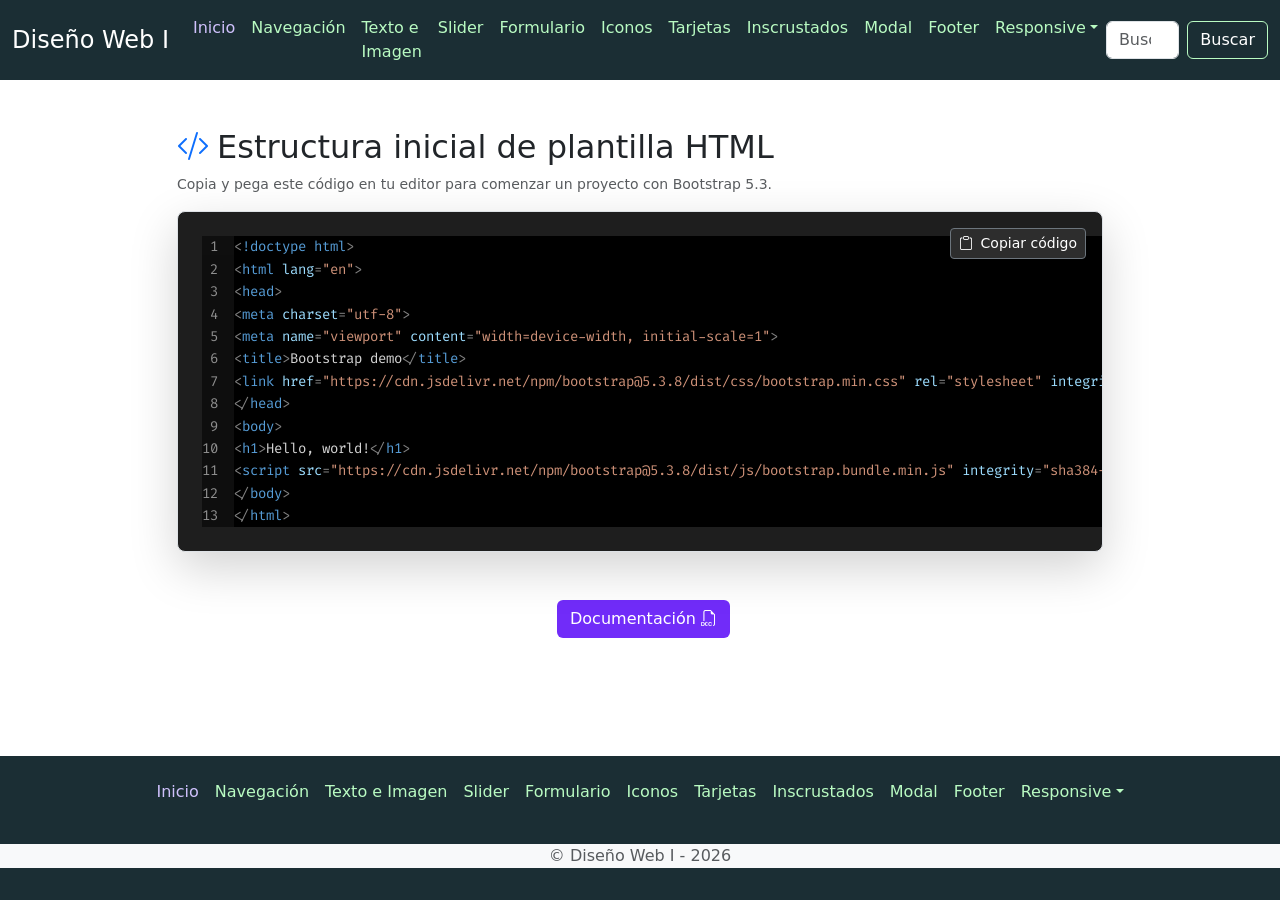
==== index.html @ 55cabd97 "Creación de repositorio para proyecto de componentes de Bootstrap" ====
<!doctype html>
<html lang="es">
    <head>
        <meta charset="utf-8">
        <meta name="viewport" content="width=device-width, initial-scale=1">
        <title>DW1 - Index</title>
        <!-- Icono Pestaña -->
        <link rel="icon" type="image/png" href="img/bootstrap-icon.png">
        <!-- Estilos Bootstrap -->
        <link href="https://cdn.jsdelivr.net/npm/bootstrap@5.3.8/dist/css/bootstrap.min.css" rel="stylesheet" integrity="sha384-sRIl4kxILFvY47J16cr9ZwB07vP4J8+LH7qKQnuqkuIAvNWLzeN8tE5YBujZqJLB" crossorigin="anonymous">
        <!-- Estilos Propios -->
        <link href="css/styles.css" rel="stylesheet">
        <!-- Fuentes Google -->
        <link rel="preconnect" href="https://fonts.googleapis.com">
        <link rel="preconnect" href="https://fonts.gstatic.com" crossorigin>
        <link href="https://fonts.googleapis.com/css2?family=Raleway:ital,wght@0,100..900;1,100..900&display=swap" rel="stylesheet">
        <link href="https://fonts.googleapis.com/css2?family=Roboto:ital,wght@0,100..900;1,100..900&display=swap" rel="stylesheet">
        <link href="https://fonts.googleapis.com/css2?family=Bitcount+Grid+Single+Ink:wght@100..900&display=swap" rel="stylesheet">
        <link href="https://fonts.googleapis.com/css2?family=Fira+Code:wght@400;500&display=swap" rel="stylesheet">
        <!-- Iconos Bootstrap -->
        <link rel="stylesheet" href="https://cdn.jsdelivr.net/npm/bootstrap-icons@1.13.1/font/bootstrap-icons.min.css">

        <style>
        /* Estilos base para el bloque VS Code Dark+ */
        .code-font {
            font-family: 'Fira Code', Consolas, Monaco, 'Andale Mono', 'Ubuntu Mono', monospace;
            font-size: 0.875rem;
            line-height: 1.6;
        }

        .vscode-bg { background-color: #1e1e1e; }
        .vscode-border { border-color: #333333; }
        .vscode-line-num { color: #858585; }
        
        /* Colores de Sintaxis HTML (VS Code Dark+) */
        .token-doctype { color: #569cd6; }
        .token-tag { color: #569cd6; }
        .token-punct { color: #808080; }
        .token-attr { color: #9cdcfe; }
        .token-string { color: #ce9178; }
        .token-plain { color: #d4d4d4; }

        /* Barra de scroll personalizada */
        .custom-scroll::-webkit-scrollbar {
            height: 8px;
            width: 8px;
        }
        .custom-scroll::-webkit-scrollbar-track {
            background: #1e1e1e;
        }
        .custom-scroll::-webkit-scrollbar-thumb {
            background: #333333;
            border-radius: 4px;
        }
        .custom-scroll::-webkit-scrollbar-thumb:hover {
            background: #444444;
        }
    </style>
    </head>
    <body>
        <!-- Barra sitio  -->
    <nav class="navbar navbar-expand-lg fondo-grafito">
        <div class="container-fluid">
            <a class="navbar-brand fuente-blanco" href="index.html">Diseño Web I</a>
            <button class="navbar-toggler" type="button" data-bs-toggle="collapse" data-bs-target="#BarraNav" aria-controls="BarraNav" aria-expanded="false" aria-label="Toggle navigation">
                <span class="navbar-toggler-icon"></span>
            </button>
            <div class="collapse navbar-collapse" id="BarraNav">                
                <ul class="navbar-nav me-auto mb-2 mb-lg-0">
                    <li class="nav-item">
                        <a class="nav-link link fuente-violeta-active" aria-current="page" href="index.html">Inicio</a>
                    </li>
                    <li class="nav-item">
                        <a class="nav-link link fuente-verde-claro" aria-current="page" href="navegacion.html">Navegación</a>
                    </li>
                    <li class="nav-item">
                        <a class="nav-link link fuente-verde-claro" href="textoeimagen.html">Texto e Imagen</a>
                    </li>
                    <li class="nav-item">
                        <a class="nav-link link fuente-verde-claro" href="slider.html" aria-disabled="true">Slider</a>
                    </li>
                    <li class="nav-item">
                        <a class="nav-link link fuente-verde-claro" href="formulario.html" aria-disabled="true">Formulario</a>
                    </li>
                    <li class="nav-item">
                        <a class="nav-link link fuente-verde-claro" href="icono.html" aria-disabled="true">Iconos</a>
                    </li>
                    <li class="nav-item">
                        <a class="nav-link link fuente-verde-claro" href="cards.html" aria-disabled="true">Tarjetas</a>
                    </li>
                    <li class="nav-item">
                        <a class="nav-link link fuente-verde-claro" href="incrustado.html" aria-disabled="true">Inscrustados</a>
                    </li>
                    <li class="nav-item">
                        <a class="nav-link link fuente-verde-claro" href="modal.html" aria-disabled="true">Modal</a>
                    </li>                        
                    <li class="nav-item">
                        <a class="nav-link link fuente-verde-claro" href="footer.html" aria-disabled="true">Footer</a>
                    </li>
                    <li class="nav-item dropdown">
                        <a class="nav-link dropdown-toggle fuente-verde-claro" href="#" role="button" data-bs-toggle="dropdown" aria-expanded="false">Responsive</a>
                        <ul class="dropdown-menu">
                            <li><a class="dropdown-item" href="grid.html">Grid</a></li>                     
                        </ul>
                    </li>
                </ul>                                
                <form class="d-flex" role="search">
                    <input class="form-control me-2" type="search" placeholder="Buscar" aria-label="Buscar"/>
                    <button class="btn btn-outline-verde" type="submit">Buscar</button>
                </form>
            </div>
        </div>
    </nav>
    <!-- Contenido Estructura Inicial -->
    <main class="container my-5 mt-5">
        <div class="row justify-content-center">
            <div class="col-lg-10">
                <div class="mb-3">
                    <h2 class="font-weight-bold d-flex align-items-center gap-2">
                        <i class="bi bi-code-slash text-primary"></i> Estructura inicial de plantilla HTML
                    </h2>
                    <p class="text-muted small">Copia y pega este código en tu editor para comenzar un proyecto con Bootstrap 5.3.</p>
                </div>

                <!-- Bloque Simulador VS Code -->
                <div class="position-relative vscode-bg border vscode-border rounded-3 shadow-lg overflow-hidden">
                    <!-- Botón copiar -->
                    <button id="copy-btn" 
                            aria-label="Copiar código"
                            class="btn btn-sm btn-dark position-absolute top-0 end-0 m-3 z-3 border-secondary d-flex align-items-center gap-2"
                            style="background-color: #2d2d2d;">
                        <i class="bi bi-clipboard" id="copy-icon"></i>
                        <span id="copy-text">Copiar código</span>
                    </button>

                    <!-- Área de código con scroll -->
                    <div class="overflow-x-auto custom-scroll p-4">
                        <table class="table table-borderless code-font mb-0 w-100">
                            <tbody id="code-content">
                                <tr>
                                    <td class="vscode-line-num text-end pe-3 user-select-none align-top border-0 p-0 opacity-50" style="width: 2.5rem;">1</td>
                                    <td class="text-nowrap align-top border-0 p-0"><span class="token-punct">&lt;</span><span class="token-doctype">!doctype html</span><span class="token-punct">&gt;</span></td>
                                </tr>
                                <tr>
                                    <td class="vscode-line-num text-end pe-3 user-select-none align-top border-0 p-0 opacity-50">2</td>
                                    <td class="text-nowrap align-top border-0 p-0"><span class="token-punct">&lt;</span><span class="token-tag">html</span> <span class="token-attr">lang</span><span class="token-punct">=</span><span class="token-string">"en"</span><span class="token-punct">&gt;</span></td>
                                </tr>
                                <tr>
                                    <td class="vscode-line-num text-end pe-3 user-select-none align-top border-0 p-0 opacity-50">3</td>
                                    <td class="text-nowrap align-top border-0 p-0">  <span class="token-punct">&lt;</span><span class="token-tag">head</span><span class="token-punct">&gt;</span></td>
                                </tr>
                                <tr>
                                    <td class="vscode-line-num text-end pe-3 user-select-none align-top border-0 p-0 opacity-50">4</td>
                                    <td class="text-nowrap align-top border-0 p-0">    <span class="token-punct">&lt;</span><span class="token-tag">meta</span> <span class="token-attr">charset</span><span class="token-punct">=</span><span class="token-string">"utf-8"</span><span class="token-punct">&gt;</span></td>
                                </tr>
                                <tr>
                                    <td class="vscode-line-num text-end pe-3 user-select-none align-top border-0 p-0 opacity-50">5</td>
                                    <td class="text-nowrap align-top border-0 p-0">    <span class="token-punct">&lt;</span><span class="token-tag">meta</span> <span class="token-attr">name</span><span class="token-punct">=</span><span class="token-string">"viewport"</span> <span class="token-attr">content</span><span class="token-punct">=</span><span class="token-string">"width=device-width, initial-scale=1"</span><span class="token-punct">&gt;</span></td>
                                </tr>
                                <tr>
                                    <td class="vscode-line-num text-end pe-3 user-select-none align-top border-0 p-0 opacity-50">6</td>
                                    <td class="text-nowrap align-top border-0 p-0">    <span class="token-punct">&lt;</span><span class="token-tag">title</span><span class="token-punct">&gt;</span><span class="token-plain">Bootstrap demo</span><span class="token-punct">&lt;/</span><span class="token-tag">title</span><span class="token-punct">&gt;</span></td>
                                </tr>
                                <tr>
                                    <td class="vscode-line-num text-end pe-3 user-select-none align-top border-0 p-0 opacity-50">7</td>
                                    <td class="text-nowrap align-top border-0 p-0">    <span class="token-punct">&lt;</span><span class="token-tag">link</span> <span class="token-attr">href</span><span class="token-punct">=</span><span class="token-string">"https://cdn.jsdelivr.net/npm/bootstrap@5.3.8/dist/css/bootstrap.min.css"</span> <span class="token-attr">rel</span><span class="token-punct">=</span><span class="token-string">"stylesheet"</span> <span class="token-attr">integrity</span><span class="token-punct">=</span><span class="token-string">"sha384-sRIl4kxILFvY47J16cr9ZwB07vP4J8+LH7qKQnuqkuIAvNWLzeN8tE5YBujZqJLB"</span> <span class="token-attr">crossorigin</span><span class="token-punct">=</span><span class="token-string">"anonymous"</span><span class="token-punct">&gt;</span></td>
                                </tr>
                                <tr>
                                    <td class="vscode-line-num text-end pe-3 user-select-none align-top border-0 p-0 opacity-50">8</td>
                                    <td class="text-nowrap align-top border-0 p-0">  <span class="token-punct">&lt;/</span><span class="token-tag">head</span><span class="token-punct">&gt;</span></td>
                                </tr>
                                <tr>
                                    <td class="vscode-line-num text-end pe-3 user-select-none align-top border-0 p-0 opacity-50">9</td>
                                    <td class="text-nowrap align-top border-0 p-0">  <span class="token-punct">&lt;</span><span class="token-tag">body</span><span class="token-punct">&gt;</span></td>
                                </tr>
                                <tr>
                                    <td class="vscode-line-num text-end pe-3 user-select-none align-top border-0 p-0 opacity-50">10</td>
                                    <td class="text-nowrap align-top border-0 p-0">    <span class="token-punct">&lt;</span><span class="token-tag">h1</span><span class="token-punct">&gt;</span><span class="token-plain">Hello, world!</span><span class="token-punct">&lt;/</span><span class="token-tag">h1</span><span class="token-punct">&gt;</span></td>
                                </tr>
                                <tr>
                                    <td class="vscode-line-num text-end pe-3 user-select-none align-top border-0 p-0 opacity-50">11</td>
                                    <td class="text-nowrap align-top border-0 p-0">    <span class="token-punct">&lt;</span><span class="token-tag">script</span> <span class="token-attr">src</span><span class="token-punct">=</span><span class="token-string">"https://cdn.jsdelivr.net/npm/bootstrap@5.3.8/dist/js/bootstrap.bundle.min.js"</span> <span class="token-attr">integrity</span><span class="token-punct">=</span><span class="token-string">"sha384-FKyoEForCGlyvwx9Hj09JcYn3nv7wiPVlz7YYwJrWVcXK/BmnVDxM+D2scQbITxI"</span> <span class="token-attr">crossorigin</span><span class="token-punct">=</span><span class="token-string">"anonymous"</span><span class="token-punct">&gt;&lt;/</span><span class="token-tag">script</span><span class="token-punct">&gt;</span></td>
                                </tr>
                                <tr>
                                    <td class="vscode-line-num text-end pe-3 user-select-none align-top border-0 p-0 opacity-50">12</td>
                                    <td class="text-nowrap align-top border-0 p-0">  <span class="token-punct">&lt;/</span><span class="token-tag">body</span><span class="token-punct">&gt;</span></td>
                                </tr>
                                <tr>
                                    <td class="vscode-line-num text-end pe-3 user-select-none align-top border-0 p-0 opacity-50">13</td>
                                    <td class="text-nowrap align-top border-0 p-0"><span class="token-punct">&lt;/</span><span class="token-tag">html</span><span class="token-punct">&gt;</span></td>
                                </tr>
                            </tbody>
                        </table>
                    </div>
                </div>
            </div>
        </div>
    </main>
    <!-- Contenido Estructura Inicial -->
    <div class="container mt-auto">
        <div class="row">
            <div class="col-md-3 offset-md-5">
                <a class="btn btn-outline-violeta" href="https://getbootstrap.com/docs/5.3/getting-started/introduction/" target="_blank" rel="noopener noreferrer">Documentación <i class="bi bi-filetype-doc"></i></a>
            </div>                        
        </div>
    </div>
    <!-- Footer -->
    <div class="container mt-auto">
        <footer class="py-3 mt-5 footer-fixed fondo-grafito">
            <ul class="nav justify-content-center pb-3 mb-3">
                <li class="nav-item">
                    <a href="index.html" class="nav-link px-2 text-body-secondary link fuente-violeta-active">Inicio</a>
                </li>
                <li class="nav-item">
                    <a href="navegacion.html" class="nav-link px-2 text-body-secondary link fuente-verde-claro">Navegación</a>
                </li>
                <li class="nav-item">
                    <a href="textoeimagen.html" class="nav-link px-2 text-body-secondary link fuente-verde-claro">Texto e Imagen</a>
                </li>
                <li class="nav-item">
                    <a href="slider.html" class="nav-link px-2 text-body-secondary link fuente-verde-claro">Slider</a>
                </li>
                <li class="nav-item">
                    <a href="formulario.html" class="nav-link px-2 text-body-secondary link fuente-verde-claro">Formulario</a>
                </li>
                <li class="nav-item">
                    <a href="icono.html" class="nav-link px-2 text-body-secondary link fuente-verde-claro">Iconos</a>
                </li>                    
                <li class="nav-item">
                    <a href="cards.html" class="nav-link px-2 text-body-secondary link fuente-verde-claro">Tarjetas</a>
                </li>
                <li class="nav-item">
                    <a href="incrustado.html" class="nav-link px-2 text-body-secondary link fuente-verde-claro">Inscrustados</a>
                </li>
                <li class="nav-item">
                    <a href="modal.html" class="nav-link px-2 text-body-secondary link fuente-verde-claro">Modal</a>
                </li>
                <li class="nav-item">
                    <a href="footer.html" class="nav-link px-2 text-body-secondary link fuente-verde-claro">Footer</a>
                </li>
                <li class="nav-item dropdown">
                    <a class="dropdown-toggle nav-link px-2 text-body-secondary link fuente-verde-claro" href="#" role="button" data-bs-toggle="dropdown" aria-expanded="false">Responsive</a>
                    <ul class="dropdown-menu">
                        <li><a class="dropdown-item" href="grid.html">Grid</a></li>                  
                    </ul>
                </li>
            </ul>
            <p class="text-center text-body-secondary text-bg-light">&copy; Diseño Web I - 2026</p>
        </footer>
    </div>        

    <!-- JS Bootstrap -->
    <script src="https://cdn.jsdelivr.net/npm/bootstrap@5.3.8/dist/js/bootstrap.bundle.min.js" integrity="sha384-FKyoEForCGlyvwx9Hj09JcYn3nv7wiPVlz7YYwJrWVcXK/BmnVDxM+D2scQbITxI" crossorigin="anonymous"></script>

    <!-- Script del Bloque Educativo -->
    <script>
        const copyBtn = document.getElementById('copy-btn');
        const copyIcon = document.getElementById('copy-icon');
        const copyTextBtn = document.getElementById('copy-text');

        copyBtn.addEventListener('click', () => {
            const codeRows = document.querySelectorAll('#code-content tr');
            const rawLines = Array.from(codeRows).map(row => {
                const codeCell = row.cells[1];
                return codeCell ? codeCell.innerText : '';
            });
            const fullText = rawLines.join('\n');

            if (navigator.clipboard && window.isSecureContext) {
                navigator.clipboard.writeText(fullText).then(showSuccess);
            } else {
                const area = document.createElement('textarea');
                area.value = fullText;
                area.style.position = 'fixed';
                area.style.opacity = '0';
                document.body.appendChild(area);
                area.select();
                try {
                    document.execCommand('copy');
                    showSuccess();
                } catch (err) {
                    console.error('Error al copiar', err);
                }
                document.body.removeChild(area);
            }
        });

        function showSuccess() {
            copyIcon.className = 'bi bi-check2 text-success';
            copyTextBtn.textContent = '¡Copiado!';
            copyBtn.classList.add('btn-outline-success');

            setTimeout(() => {
                copyIcon.className = 'bi bi-clipboard';
                copyTextBtn.textContent = 'Copiar código';
                copyBtn.classList.remove('btn-outline-success');
            }, 2000);
        }
    </script>
    </body>
</html>
---- css/styles.css ----
.btn-violeta{
    color: #fff;
    background-color: #712cf9;   
}

.btn-violeta:hover{
    color:#712cf9;
    background-color:  #fff;
    border: 1px solid #712cf9;
}

.btn-rosa{
    color: #fff;
    background-color: #e28080;   
}

.btn-rosa:hover{
    color:#e28080;
    background-color:  #fff;
    border: 1px solid #e28080;
}

.btn-outline-verde{
    background-color: #1b2e34ff;
    color: #ffffff;
    border: 1px solid #b9fbc2ff;
}

.btn-outline-verde:hover{
    background-color: #b9fbc2ff;
    color: #1b2e34ff;
}

.btn-outline-violeta{
    background-color: #712cf9;
    color: #ffffff;
}

.btn-outline-violeta:hover{
    background-color: #ffffff;
    color: #712cf9;
    border: 1px solid #712cf9;
}

.btn-violeta{
    background-color: #712cf9;
    color: #ffffff;
}

.btn-violeta:hover{
    background-color: #ffffff;
    color: #712cf9; 
}

.color-nav{
    background-color: #0a58ca;    
}

.color-font-nav{
    color: #ffc107 !important;
}

.color-font-nav:hover{
    color: #ffffff !important;
    font-weight: 500;
}

.fondo-grafito{
    background-color: #1b2e34ff;         
}

.fondo-gris{
    background-color: #e9e9e9;         
}

.fondo-rosa{
    background-color: #e0c1c1;
}

.fondo-rosa-claro{
    background-color: #eee2e2;     
}

.fondo-beige{
    background-color: #ffd79a;     
}

.fondo-verde{
    background-color: rgb(239, 255, 241);
}

.fondo-violeta{
    background-color: #cfc1fcff;
}

.fuente-blanco{
    color: rgb(255, 255, 255) !important; 
    font-weight: 500;
    font-size: 24px;   
}

.fuente-verde-claro{
    color: #b9fbc2ff !important;    
}

.fuente-verde-claro:hover{
    color: #cfc1fcff !important;
    font-weight: 500;
}

.fuente-violeta{
    color: #cfc1fcff;
}

.fuente-violeta-active{
    color: #cfc1fcff !important;
    font-weight: 500;
}

/* Fuentes Google */
.font-raleway{
  font-family: "Raleway", sans-serif;
  font-optical-sizing: auto;
  font-weight: 400;
  font-style: normal;
}

.font-roboto{
  font-family: "Roboto", sans-serif;
  font-optical-sizing: auto;
  font-weight: 400;
  font-style: normal;
  font-variation-settings: "wdth" 100;
}

.font-bitcount{
  font-family: "Bitcount Grid Single Ink", system-ui;
  font-optical-sizing: auto;
  font-weight: 400;
  font-style: normal;
  font-variation-settings: "slnt" 0, "CRSV" 0.5, "ELSH" 0, "ELXP" 0, "SZP1" 0, "SZP2" 0, "XPN1" 0, "XPN2" 0, "YPN1" 0, "YPN2" 0;
}

.font-dancing-script{
  font-family: "Dancing Script", cursive;
  font-optical-sizing: auto;
  font-weight: 400;
  font-style: normal;
  font-size: 78px;
  color: #712cf9;
}
/* Fuentes Google */

.footer-fixed {
   position:fixed;
   left:0px;
   bottom:0px;
   width:100%;  
}

.icono-rem-1{
     font-size: 1rem;
}

.icono-rem-2{
     font-size: 2rem;
}

.icono-rem-3{
     font-size: 3rem;
}

.icono-rem-4{
     font-size: 4rem;
}

.icono-rojo{
     color:#dc3545;
}

.icono-rojo:hover{
     color:#712cf9;    
}

.icono-violeta{
     color:#712cf9;
}

.icono-violeta-btn{
     color:#712cf9;    
}

.icono-violeta-btn:hover{
     color:#e9e9e9;        
}

.icono-violeta:hover{
     color:#dc3545;
}

.img-carrusel{
    height: 600px;
}

/* .link-active{
     color: #dc3545 !important;
     font-weight: 500;
} */

#link-logo-violeta{
     padding: 0;
}

/* .link:hover{
     color: #dc3545 !important;
} */

#logo{
     max-width: 3%;
}

#logo-nav{
    width: 25%;
}

#mi-empresa{
     color: #ffffff;
}

#xbox{
     font-size: 70px;
     color: #16c802;
}

#xbox:hover{
     color: #000000;
}
/* ---------------------------------------------------------------Estilos hoja grillas--------------------------------------------------------------- */
.rojo{
  background-color: #dc3545;
  color: white;
}

.azul{
  background-color: #3f3fbb;
  color: white;
}

.verde{
  background-color: #538b53;
  color: white;
}

.magenta{
  background-color: #9f739f;
  color: white;
}

.amarillo{
  background-color: yellow;
  color: black;
}

.white{
  background-color: white;
  color: black;
}

.naranja{
  background-color: #fd7e14;
  display: block;
}

.cyan{
  background-color: #0dcaf0;
}

.negro{
  background-color: black;
  color: white;
  display: block;
}

.marron{
  background-color: brown;
  color: white;
}

.gris{
  background-color: grey;
  color: white;
}

.columna{
  min-height: 250px;
  padding: 10px;
}

.sub-columna{
  height: 100px;
  margin-top: 20px;
}

.margin-text{
  margin-top: 50px;
  margin-bottom: 20px;
}

/* footer{
  margin-top: 40px;
  height: 50px;
  background-color: black;
} */

/*Media Queries*/
/*Small devices (landscape phones, 576px and up)*/
@media (max-width: 575.98px) {
  .naranja{
    display: none;
  }

  .negro{
    display: none;
  }

  .cyan{
    background-color: #000FFF;
    color: #FF9300;
  }

  .amarillo{
    background-color: #FF9300;
    color: #000FFF;
  }

  /* footer{
    background-color: green !important;
  } */
}


/*Medium devices (tablets, 768px and up)*/
@media (max-width: 767.98px) {
  .naranja{
    display: none;
  }

  .negro{
    display: none;
  }

  /* footer{
    background-color: green !important;
  } */
}

/*Large devices (desktops, 992px and up)*/
@media (max-width: 991.98px) {
  /* footer{
    background-color: blue !important;
  } */
}

/*X-Large devices (large desktops, 1200px and up)*/
@media (max-width: 1399.98px) {

}
/* ---------------------------------------------------------------Estilos hoja grillas--------------------------------------------------------------- */

/* ---------------------------------------------------------------Estilos FlexBox--------------------------------------------------------------- */
.flex-content {  
  width: 500px;
  /* height: 500px; */
}

.flex-item {  
  width: 100px;
  height: 100px;
}
/* ---------------------------------------------------------------Estilos FlexBox--------------------------------------------------------------- */

.mi-form{
  /* background-color: #16c802; */
  border: 2px solid #712cf9;
}

/* ---------------------------------------------------------------Estilos tabla simulador código--------------------------------------------------------------- */
.table>:not(caption)>*>* {
    color: var(--bs-table-color-state, var(--bs-table-color-type, #ffffff))!important;
    background-color: #000000!important; 
}
/* ---------------------------------------------------------------Estilos tabla simulador código--------------------------------------------------------------- */
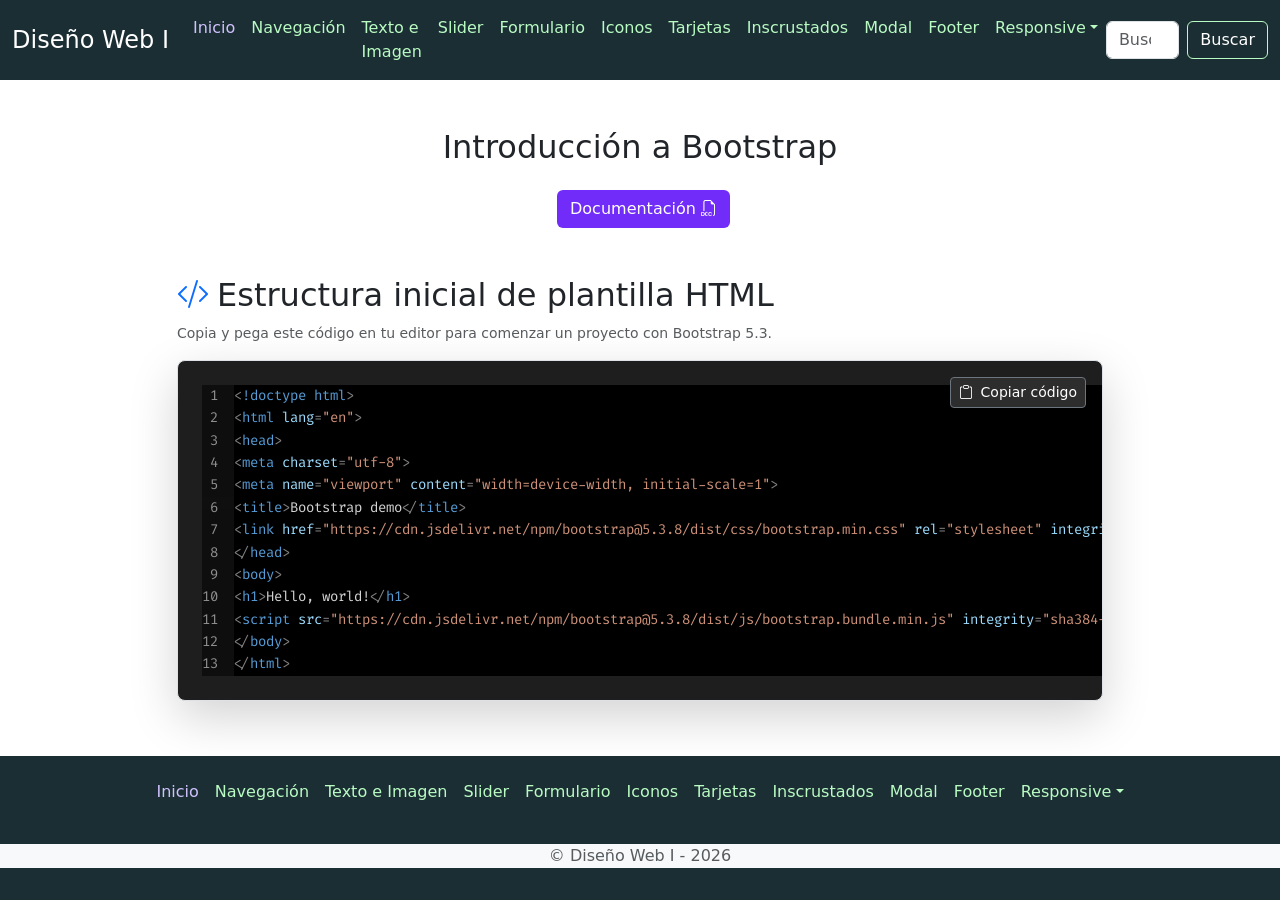
==== commit 506b99cb: "Se agrega botón de enlace a documentacíon en las paginas de inicio, navegación y texto e imagen" ====
--- a/index.html
+++ b/index.html
@@ -111,6 +111,20 @@
             </div>
         </div>
     </nav>
+    <!-- Titulo -->
+    <div class="container mt-5">
+        <div class="row text-center">
+            <h2>Introducción a Bootstrap</h2>        
+        </div>
+    </div>
+    <!-- Botón documentación -->
+    <div class="container mt-3">
+        <div class="row">
+            <div class="col-md-3 offset-md-5">
+                <a class="btn btn-outline-violeta" href="https://getbootstrap.com/docs/5.3/getting-started/introduction/" target="_blank" rel="noopener noreferrer">Documentación <i class="bi bi-filetype-doc"></i></a>
+            </div>                        
+        </div>
+    </div>
     <!-- Contenido Estructura Inicial -->
     <main class="container my-5 mt-5">
         <div class="row justify-content-center">
@@ -197,13 +211,6 @@
         </div>
     </main>
     <!-- Contenido Estructura Inicial -->
-    <div class="container mt-auto">
-        <div class="row">
-            <div class="col-md-3 offset-md-5">
-                <a class="btn btn-outline-violeta" href="https://getbootstrap.com/docs/5.3/getting-started/introduction/" target="_blank" rel="noopener noreferrer">Documentación <i class="bi bi-filetype-doc"></i></a>
-            </div>                        
-        </div>
-    </div>
     <!-- Footer -->
     <div class="container mt-auto">
         <footer class="py-3 mt-5 footer-fixed fondo-grafito">
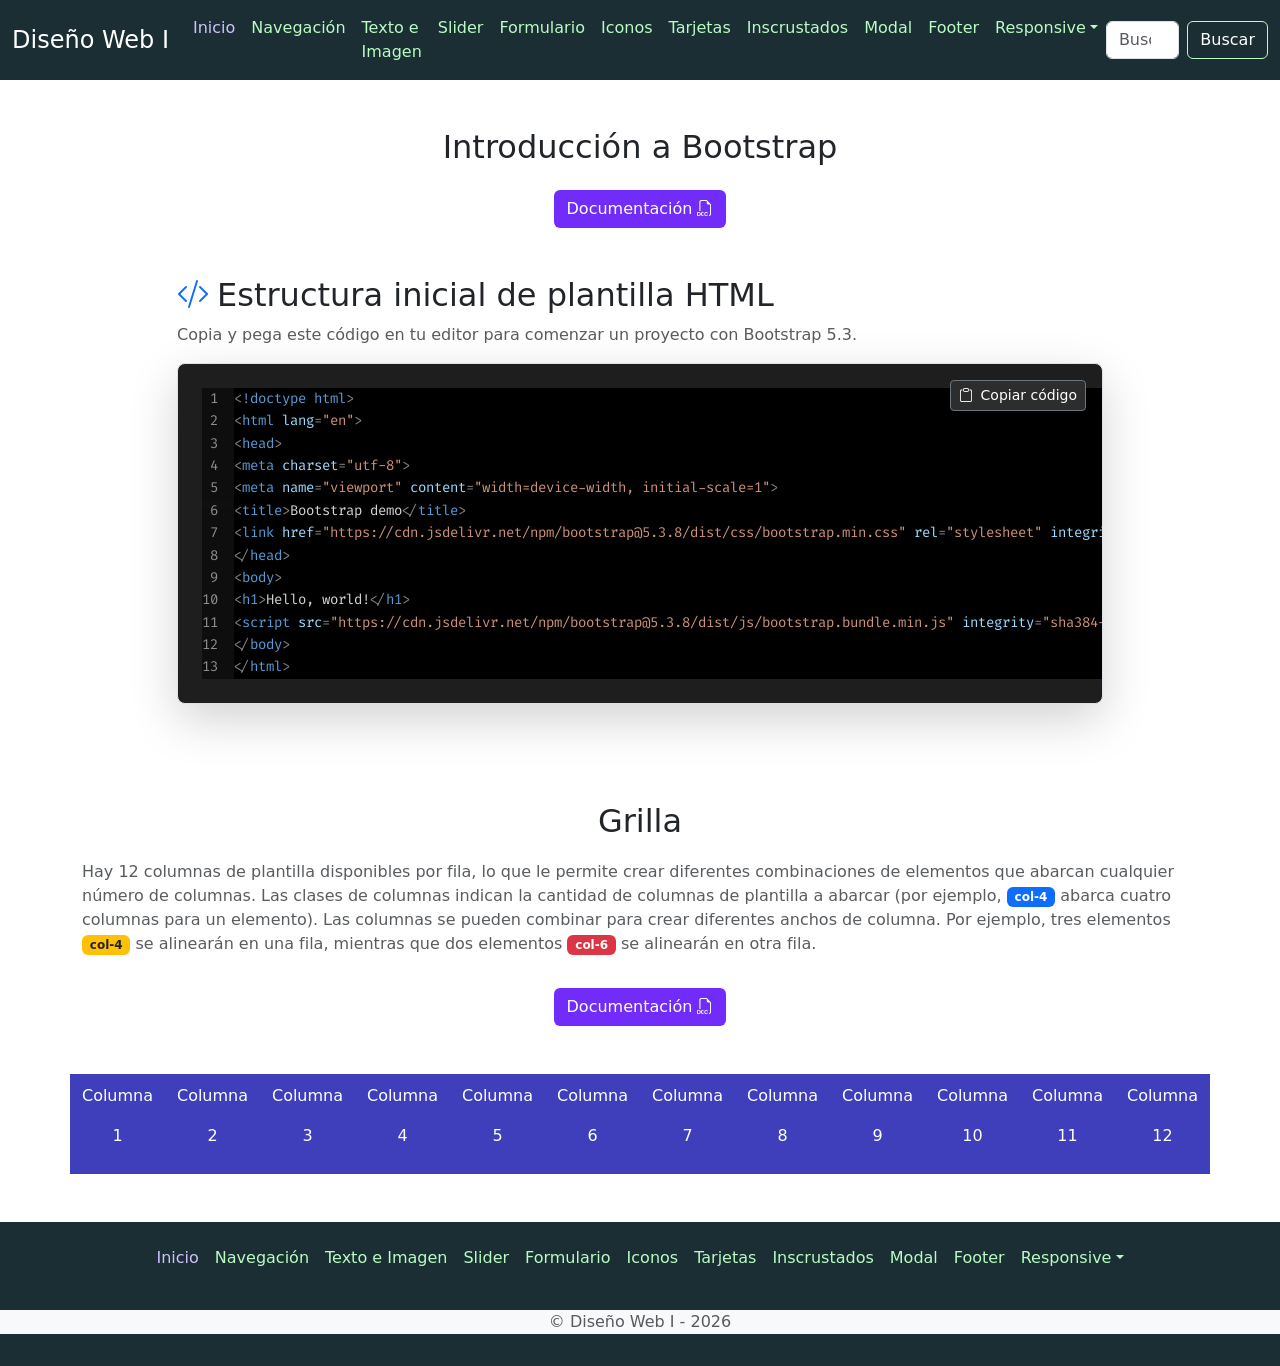
==== commit 110a21b0: "Se agregan botones con acceso a la documentación de bootstrap de cada componente" ====
--- a/index.html
+++ b/index.html
@@ -119,8 +119,8 @@
     </div>
     <!-- Botón documentación -->
     <div class="container mt-3">
-        <div class="row">
-            <div class="col-md-3 offset-md-5">
+        <div class="row justify-content-center">
+            <div class="col-3 text-center">
                 <a class="btn btn-outline-violeta" href="https://getbootstrap.com/docs/5.3/getting-started/introduction/" target="_blank" rel="noopener noreferrer">Documentación <i class="bi bi-filetype-doc"></i></a>
             </div>                        
         </div>
@@ -133,7 +133,7 @@
                     <h2 class="font-weight-bold d-flex align-items-center gap-2">
                         <i class="bi bi-code-slash text-primary"></i> Estructura inicial de plantilla HTML
                     </h2>
-                    <p class="text-muted small">Copia y pega este código en tu editor para comenzar un proyecto con Bootstrap 5.3.</p>
+                    <p class="text-muted">Copia y pega este código en tu editor para comenzar un proyecto con Bootstrap 5.3.</p>
                 </div>
 
                 <!-- Bloque Simulador VS Code -->
@@ -211,9 +211,83 @@
         </div>
     </main>
     <!-- Contenido Estructura Inicial -->
+     <!-- Titulo -->
+    <div class="container mt-5">
+        <div class="row">
+            <h2 class="text-center margin-text">Grilla</h2>
+            <p class="text-muted">
+                Hay 12 columnas de plantilla disponibles por fila, lo que le permite crear 
+                diferentes combinaciones de elementos que abarcan cualquier número de columnas. Las clases de 
+                columnas indican la cantidad de columnas de plantilla a abarcar (por ejemplo, <span class="badge bg-primary">col-4</span> 
+                abarca cuatro columnas para un elemento). Las columnas se pueden combinar para crear diferentes anchos de columna. Por 
+                ejemplo, tres elementos <span class="badge bg-warning text-dark">col-4</span> se alinearán en una fila, mientras que dos 
+                elementos <span class="badge bg-danger">col-6</span> se alinearán en otra fila.
+        </div>
+    </div>
+     <!-- Botón documentación -->
+    <div class="container mt-3">
+        <div class="row justify-content-center">
+            <div class="col-3 text-center">
+                <a class="btn btn-outline-violeta" href="https://getbootstrap.com/docs/5.3/layout/grid/" target="_blank" rel="noopener noreferrer">Documentación <i class="bi bi-filetype-doc"></i></a>
+            </div>                        
+        </div>
+    </div>
+    <!-- Grilla -->
+    <div class="container mt-5">
+        <div class="row">
+            <div class="col-md-1 azul columna-inicio text-center">
+                <p>Columna</p>
+                <p>1</p>
+            </div>
+            <div class="col-md-1 azul columna-inicio text-center">
+                <p>Columna</p>
+                <p>2</p>
+            </div>
+            <div class="col-md-1 azul columna-inicio text-center">
+                <p>Columna</p>
+                <p>3</p>
+            </div>
+            <div class="col-md-1 azul columna-inicio text-center">
+                <p>Columna</p>
+                <p>4</p>
+            </div>
+            <div class="col-md-1 azul columna-inicio text-center">
+                <p>Columna</p>
+                <p>5</p>
+            </div>
+            <div class="col-md-1 azul columna-inicio text-center">
+                <p>Columna</p>
+                <p>6</p>
+            </div>
+            <div class="col-md-1 azul columna-inicio text-center">
+                <p>Columna</p>
+                <p>7</p>
+            </div>
+            <div class="col-md-1 azul columna-inicio text-center">
+                <p>Columna</p>
+                <p>8</p>
+            </div>
+            <div class="col-md-1 azul columna-inicio text-center">
+                <p>Columna</p>
+                <p>9</p>
+            </div>
+            <div class="col-md-1 azul columna-inicio text-center">
+                <p>Columna</p>
+                <p>10</p>
+            </div>
+            <div class="col-md-1 azul columna-inicio text-center">
+                <p>Columna</p>
+                <p>11</p>
+            </div>
+            <div class="col-md-1 azul columna-inicio text-center">
+                <p>Columna</p>
+                <p>12</p>
+            </div>
+        </div>
+    </div>
     <!-- Footer -->
-    <div class="container mt-auto">
-        <footer class="py-3 mt-5 footer-fixed fondo-grafito">
+    <div class="mt-auto">
+        <footer class="py-3 mt-5 fondo-grafito">
             <ul class="nav justify-content-center pb-3 mb-3">
                 <li class="nav-item">
                     <a href="index.html" class="nav-link px-2 text-body-secondary link fuente-violeta-active">Inicio</a>
--- a/css/styles.css
+++ b/css/styles.css
@@ -227,6 +227,11 @@
      color: #ffffff;
 }
 
+/* .modal-header{
+     background-color: #712cf9;
+     color: #ffffff;
+} */
+
 #xbox{
      font-size: 70px;
      color: #16c802;
@@ -293,6 +298,11 @@
 
 .columna{
   min-height: 250px;
+  padding: 10px;
+}
+
+.columna-inicio{
+  min-height: 100px;
   padding: 10px;
 }
 
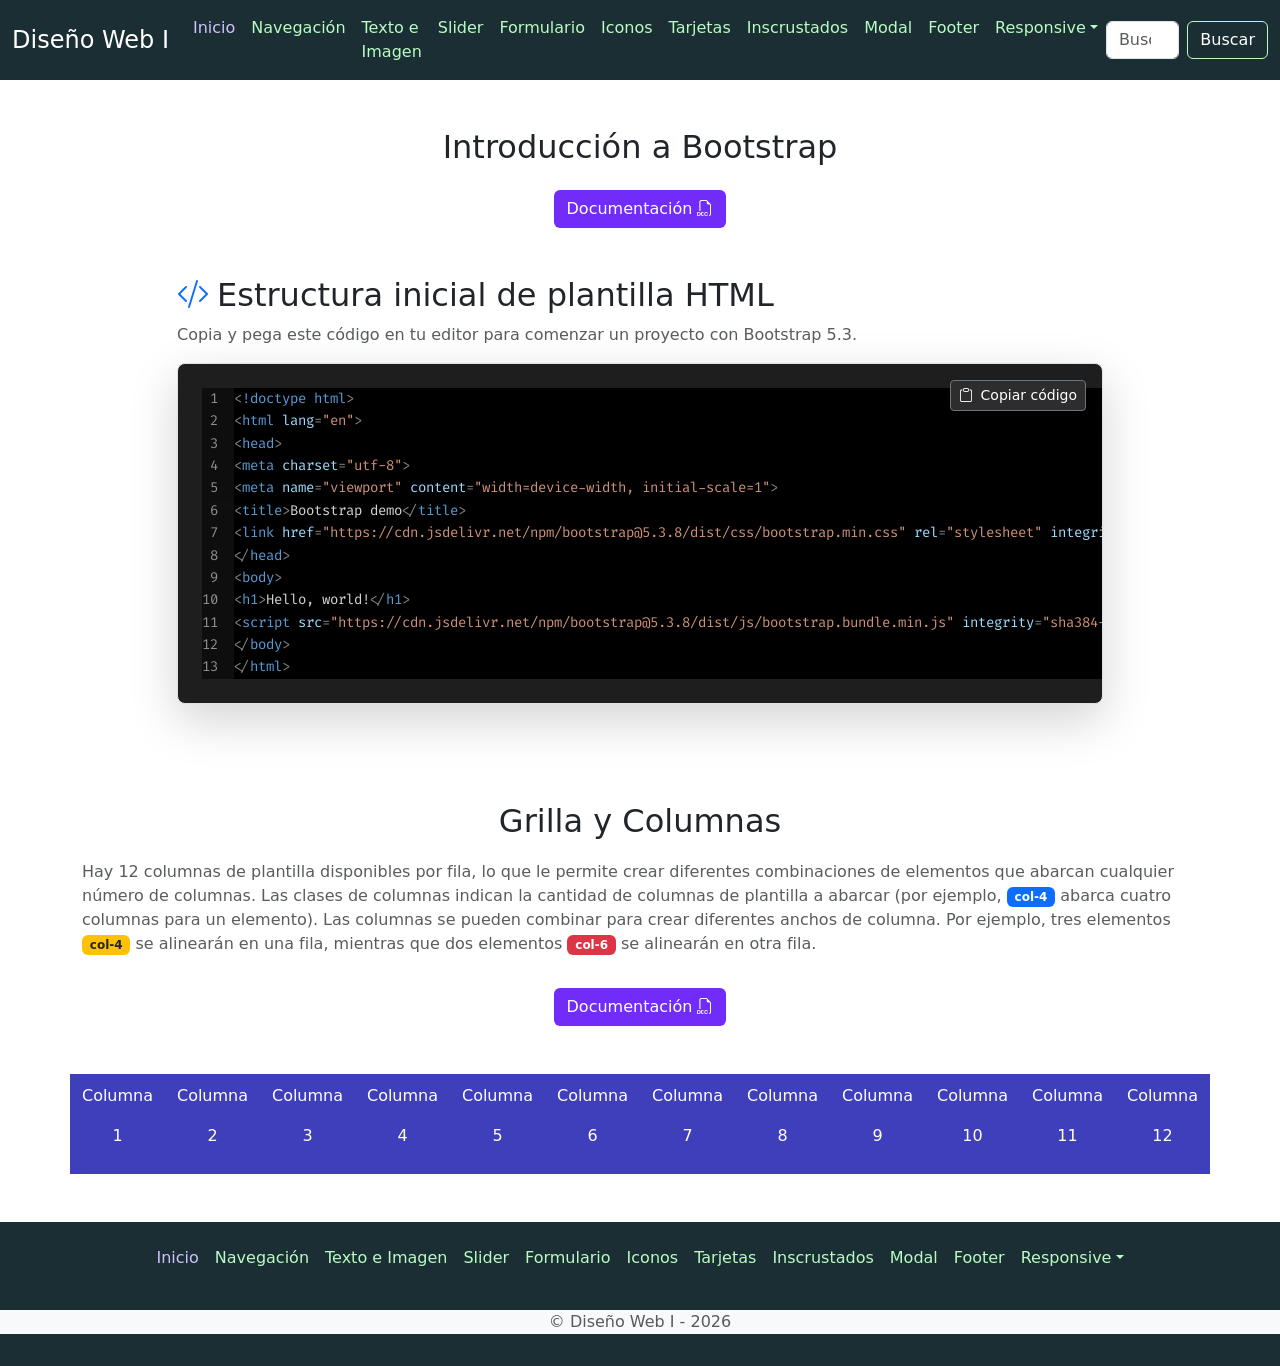
==== commit 4affaf90: "Se agregaron los enlaces de documentación en los apartados de la sección Grid" ====
--- a/index.html
+++ b/index.html
@@ -62,8 +62,8 @@
     <nav class="navbar navbar-expand-lg fondo-grafito">
         <div class="container-fluid">
             <a class="navbar-brand fuente-blanco" href="index.html">Diseño Web I</a>
-            <button class="navbar-toggler" type="button" data-bs-toggle="collapse" data-bs-target="#BarraNav" aria-controls="BarraNav" aria-expanded="false" aria-label="Toggle navigation">
-                <span class="navbar-toggler-icon"></span>
+            <button class="navbar-toggler navbar-toggler-verde" type="button" data-bs-toggle="collapse" data-bs-target="#BarraNav" aria-controls="BarraNav" aria-expanded="false" aria-label="Toggle navigation">
+                <i class="bi bi-list btn-hamburguesa"></i>
             </button>
             <div class="collapse navbar-collapse" id="BarraNav">                
                 <ul class="navbar-nav me-auto mb-2 mb-lg-0">
@@ -100,7 +100,9 @@
                     <li class="nav-item dropdown">
                         <a class="nav-link dropdown-toggle fuente-verde-claro" href="#" role="button" data-bs-toggle="dropdown" aria-expanded="false">Responsive</a>
                         <ul class="dropdown-menu">
-                            <li><a class="dropdown-item" href="grid.html">Grid</a></li>                     
+                            <li><a class="dropdown-item" href="grid.html">Grid</a></li>     
+                            <li><a class="dropdown-item" href="flexpadre.html">Flexbox Padre</a></li>
+                            <li><a class="dropdown-item" href="flexhijo.html">Flexbox Hijo</a></li>                
                         </ul>
                     </li>
                 </ul>                                
@@ -214,7 +216,7 @@
      <!-- Titulo -->
     <div class="container mt-5">
         <div class="row">
-            <h2 class="text-center margin-text">Grilla</h2>
+            <h2 class="text-center margin-text">Grilla y Columnas</h2>
             <p class="text-muted">
                 Hay 12 columnas de plantilla disponibles por fila, lo que le permite crear 
                 diferentes combinaciones de elementos que abarcan cualquier número de columnas. Las clases de 
@@ -228,7 +230,7 @@
     <div class="container mt-3">
         <div class="row justify-content-center">
             <div class="col-3 text-center">
-                <a class="btn btn-outline-violeta" href="https://getbootstrap.com/docs/5.3/layout/grid/" target="_blank" rel="noopener noreferrer">Documentación <i class="bi bi-filetype-doc"></i></a>
+                <a class="btn btn-outline-violeta" href="https://getbootstrap.com/docs/5.3/layout/columns/" target="_blank" rel="noopener noreferrer">Documentación <i class="bi bi-filetype-doc"></i></a>
             </div>                        
         </div>
     </div>
@@ -322,7 +324,9 @@
                 <li class="nav-item dropdown">
                     <a class="dropdown-toggle nav-link px-2 text-body-secondary link fuente-verde-claro" href="#" role="button" data-bs-toggle="dropdown" aria-expanded="false">Responsive</a>
                     <ul class="dropdown-menu">
-                        <li><a class="dropdown-item" href="grid.html">Grid</a></li>                  
+                        <li><a class="dropdown-item" href="grid.html">Grid</a></li>
+                        <li><a class="dropdown-item" href="flexpadre.html">Flexbox Padre</a></li>
+                        <li><a class="dropdown-item" href="flexhijo.html">Flexbox Hijo</a></li>                  
                     </ul>
                 </li>
             </ul>
--- a/css/styles.css
+++ b/css/styles.css
@@ -1,3 +1,8 @@
+.btn-hamburguesa{
+    color: #b9fbc2ff;
+    font-size: 1.5rem;    
+}
+
 .btn-violeta{
     color: #fff;
     background-color: #712cf9;   
@@ -399,4 +404,16 @@
     color: var(--bs-table-color-state, var(--bs-table-color-type, #ffffff))!important;
     background-color: #000000!important; 
 }
-/* ---------------------------------------------------------------Estilos tabla simulador código--------------------------------------------------------------- */+/* ---------------------------------------------------------------Estilos tabla simulador código--------------------------------------------------------------- */
+
+/* ---------------------------------------------------------------Botón Menú hamburguesa--------------------------------------------------------------- */
+.navbar-toggler-verde {
+    border: 1px solid #b9fbc2ff;    
+}
+/* ---------------------------------------------------------------Botón Menú hamburguesa--------------------------------------------------------------- */
+
+/* ---------------------------------------------------------------Estilos Secciones Flexbox--------------------------------------------------------------- */
+.fondo-verde-claro{
+    background-color: rgb(216, 255, 221);
+}
+/* ---------------------------------------------------------------Estilos Secciones Flexbox--------------------------------------------------------------- */
